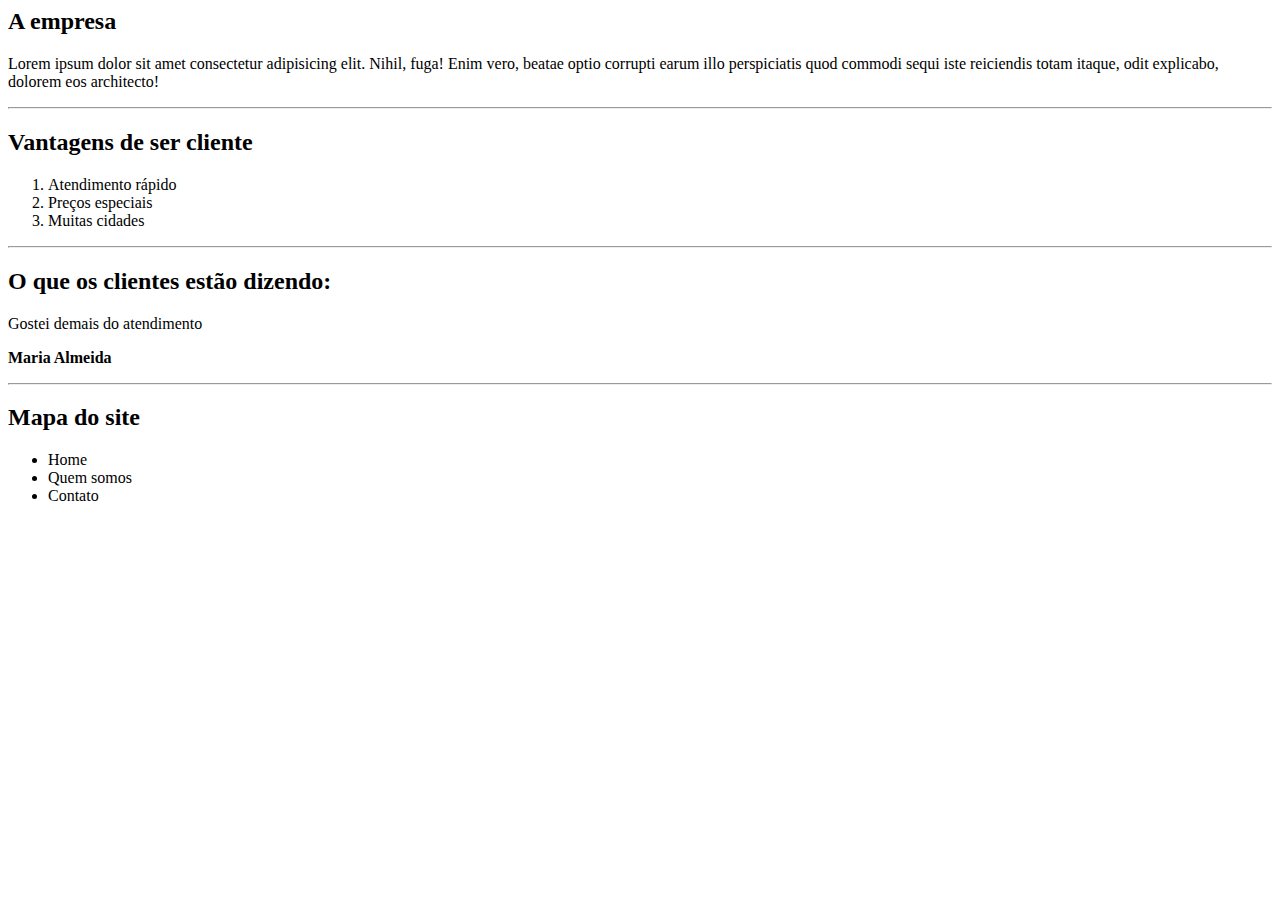
==== index.html @ 8dfbc339 "Primeiro commit" ====
<html>
  <head>
    <title>MEU SITE</title>
  </head>
  <body>
    <h2>A empresa</h2>
    <p>Lorem ipsum dolor sit amet consectetur adipisicing elit. Nihil, fuga! Enim vero, beatae optio corrupti earum illo perspiciatis quod commodi sequi iste reiciendis totam itaque, odit explicabo, dolorem eos architecto!</p>
    <hr>

    <h2>Vantagens de ser cliente</h2>
    <ol>
      <li>Atendimento rápido</li>
      <li>Preços especiais</li>
      <li>Muitas cidades</li>
    </ol>
    <hr>

    <h2>O que os clientes estão dizendo:</h2>
    <p>Gostei demais do atendimento</p>
    <p><Strong>Maria Almeida</strong></p>
    <hr>

    <h2>Mapa do site</h2>
    <ul>
      <li>Home</li>
      <li>Quem somos</li>
      <li>Contato</li>
    </ul>
    
  </body>
</html>
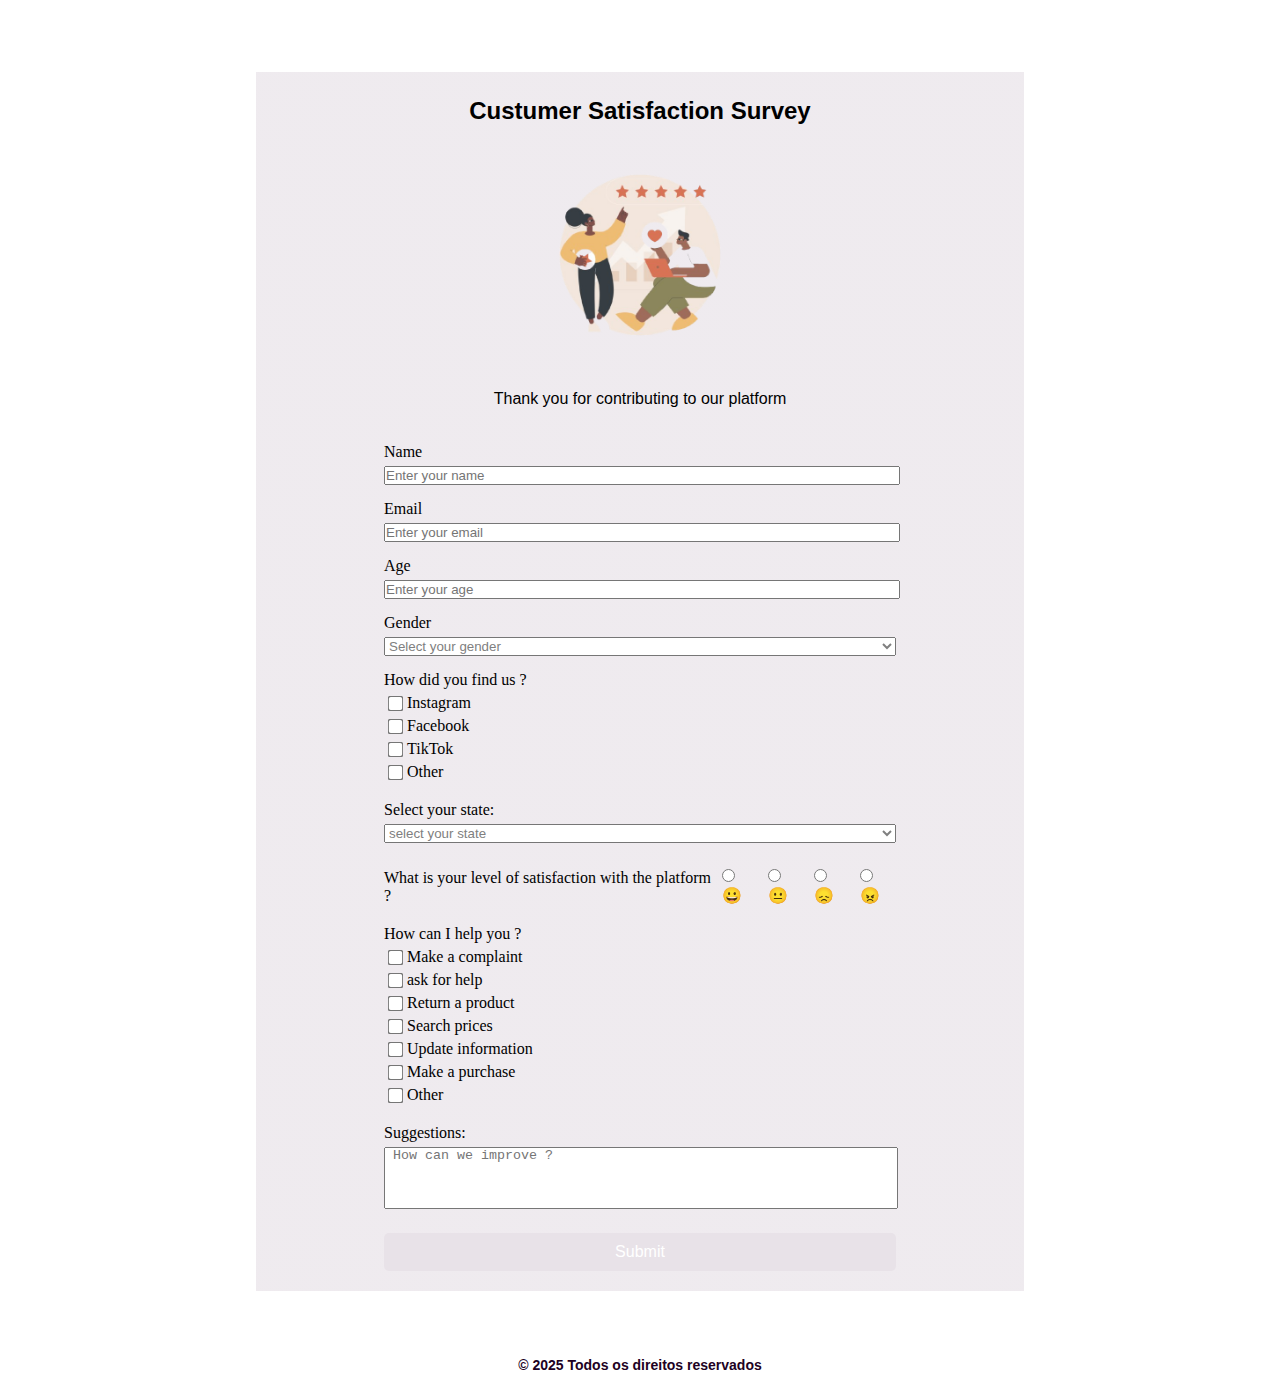
==== commit 2000397c: "Rename Form.html to index.html" ====
--- a/index.html
+++ b/index.html
@@ -1,31 +1,107 @@
+<!DOCTYPE html>
 <html>
   <head>
-    <title>MEU SITE</title>
+    <title>Custumer Satisfaction Survey</title>
+    <meta charset="utf-8">
+    <meta name="viewport" content="width=device-width, initial-scale=1.0">
+    <link rel="stylesheet" href="StylesForm.css">
   </head>
   <body>
-    <h2>A empresa</h2>
-    <p>Lorem ipsum dolor sit amet consectetur adipisicing elit. Nihil, fuga! Enim vero, beatae optio corrupti earum illo perspiciatis quod commodi sequi iste reiciendis totam itaque, odit explicabo, dolorem eos architecto!</p>
-    <hr>
+    <!--
+    SUBMETER NO GITHUB
+    ADAPTAR FORM PARA GANHAR CERTIFICADO
+    -->
+    <div class="container">
 
-    <h2>Vantagens de ser cliente</h2>
-    <ol>
-      <li>Atendimento rápido</li>
-      <li>Preços especiais</li>
-      <li>Muitas cidades</li>
-    </ol>
-    <hr>
+      <h2>Custumer Satisfaction Survey</h2>
+      <img src="img/custumerSatisfaction.png">
+      <p>Thank you for contributing to our platform</p>
 
-    <h2>O que os clientes estão dizendo:</h2>
-    <p>Gostei demais do atendimento</p>
-    <p><Strong>Maria Almeida</strong></p>
-    <hr>
+      <form>
+        <label for="name">Name</label>
+        <input id="name" class="field" name="name" type="text" placeholder="Enter your name" maxlength="30" minlength="3" pattern="[a-zA-Z\s]+" required>
+        
+        <label for="email">Email</label>
+        <input id="email" class="field" name="email" type="email" placeholder="Enter your email" pattern="^[\w._-]+@[\w._-]+\.[\w]+" required>
+        
+        <label for="age">Age</label>
+        <input id="age" class="field" name="age" type="number" placeholder="Enter your age" max="120" min="0" required>
 
-    <h2>Mapa do site</h2>
-    <ul>
-      <li>Home</li>
-      <li>Quem somos</li>
-      <li>Contato</li>
-    </ul>
-    
+        <label for="sex">Gender</label>
+        <select id="sex" name="sex" class="field" required>
+          <option value="" disabled selected hidden>Select your gender</option>
+          <option value="M">Masculine</option>
+          <option value="F">Feminine</option>
+          <option value="O">Other</option>
+        </select>
+          
+        <label>How did you find us ?</label>
+        <div class="in_col">
+          <label><input name="selection" type="checkbox" value="instagram">Instagram</label>
+          <label><input name="selection" type="checkbox" value="facebook">Facebook</label>
+          <label><input name="selection" type="checkbox" value="tiktok">TikTok</label>
+          <label><input name="selection" type="checkbox" value="other">Other</label>
+        </div>
+
+        <label for="state">Select your state:</label>
+        <select id="state" class="field" name="state" required>
+          <option value="" disabled selected hidden>select your state</option>
+          <option value="AC">Acre</option>
+          <option value="AL">Alagoas</option>
+          <option value="AP">Amapá</option>
+          <option value="AM">Amazonas</option>
+          <option value="BA">Bahia</option>
+          <option value="CE">Ceará</option>
+          <option value="DF">Distrito Federal</option>
+          <option value="ES">Espírito Santo</option>
+          <option value="GO">Goiás</option>
+          <option value="MA">Maranhão</option>
+          <option value="MT">Mato Grosso</option>
+          <option value="MS">Mato Grosso do Sul</option>
+          <option value="MG">Minas Gerais</option>
+          <option value="PA">Pará</option>
+          <option value="PB">Paraíba</option>
+          <option value="PR">Paraná</option>
+          <option value="PE">Pernambuco</option>
+          <option value="PI">Piauí</option>
+          <option value="RJ">Rio de Janeiro</option>
+          <option value="RN">Rio Grande do Norte</option>
+          <option value="RS">Rio Grande do Sul</option>
+          <option value="RO">Rondônia</option>
+          <option value="RR">Roraima</option>
+          <option value="SC">Santa Catarina</option>
+          <option value="SP">São Paulo</option>
+          <option value="SE">Sergipe</option>
+          <option value="TO">Tocantins</option>  
+        </select>
+      
+        <div class="in_line">
+          <label>What is your level of satisfaction with the platform ?</label>
+          <label><input name="option" type="radio" value="satisfied"> &#x1F600</label>
+          <label><input name="option" type="radio" value="neutral"> &#x1F610</label>
+          <label><input name="option" type="radio" value="dissatisfied"> &#x1F61E</label>
+          <label><input name="option" type="radio" value="very_dissatisfied"> &#x1F620</label>
+        </div>
+
+        <label>How can I help you ?</label>
+        <div class="in_col">
+          <label><input name="selection" type="checkbox" value="complaint">Make a complaint</label>
+          <label><input name="selection" type="checkbox" value="help">ask for help</label>
+          <label><input name="selection" type="checkbox" value="return">Return a product</label>
+          <label><input name="selection" type="checkbox" value="prices">Search prices</label>
+          <label><input name="selection" type="checkbox" value="update_info">Update information</label>
+          <label><input name="selection" type="checkbox" value="purchase">Make a purchase</label>
+          <label><input name="selection" type="checkbox" value="other">Other</label>
+        </div>
+        
+        <label for="suggestions">Suggestions:</label>
+        <textarea id="suggestions" class="field" name="suggestions" type="textarea" rows="4" placeholder=" How can we improve ?" required></textarea>
+        
+        <button type="submit">Submit</button>
+      </form>
+    </div>
   </body>
-</html>+  <footer>
+    <p>© 2025 Todos os direitos reservados</p>
+  </footer>
+</html>
--- a/StylesForm.css
+++ b/StylesForm.css
@@ -0,0 +1,113 @@
+*{
+  margin: 0;
+  padding: 0;
+}
+
+h2, p{
+  text-align: center;
+  padding-top: 25px;
+  font-family: Arial, Helvetica, sans-serif;
+}
+
+img{
+  display: flex;
+  width: 220px;
+  margin: auto;
+  margin-top: 20px;
+}
+
+body{
+  background-image: url(img/background-img.jpg);
+  background-size: cover;
+  background-attachment: fixed;
+}
+
+.container{
+  background-color: #210123;
+  margin: auto;
+  margin-top: 8vh;
+  margin-bottom: 4vh;
+  width: 60vw;
+  min-height: 84vh;
+  background: linear-gradient(to bottom, rgba(232, 226, 232, 0.7), rgba(232, 226, 232, 0.7)); 
+}
+
+label, option{
+  display: block;
+  padding-top: 15px;
+  padding-bottom: 5px;
+  font-family: 'Times New Roman', Times, serif;
+}
+
+form{
+  margin: auto;
+  margin: auto;
+  padding: 20px;
+  width: 40vw;
+}
+
+.field{
+  width: 100%;
+}
+
+button{
+  padding: 10px 20px;
+  margin-top: 20px;
+  width: 100%;
+  color: white;
+  background-color: #e8e2e8;
+  font-size: 16px;
+  border: none;
+  border-radius: 5px;
+  transition: background-color 0.3s;
+}
+
+button:hover{
+  background-color: #fff9ff;
+}
+
+.group{
+  margin: 0 auto 1.25rem auto;
+  padding: 0,25rem;
+  width: 100%;
+}
+
+.in_line{
+  display: flex;
+  gap: 10px;
+  align-items: center;
+  margin-top: 10px;
+}
+
+.in_col label{
+  display: flex;
+  align-items: center;
+  gap: 5px;
+  padding-top: 0px;
+  margin-left: 5px;
+}
+
+select{
+  color:grey;
+}
+
+select:valid{
+  color: black;
+}
+
+input[type="checkbox"] {
+  transform: scale(1.2);
+}
+
+textarea{
+  resize: none;
+}
+
+footer{
+  text-align: center;
+  padding: 5px 0;
+  font-size: 14px;
+  width: 100%;
+  font-weight: bold;
+  color: #210123;
+}